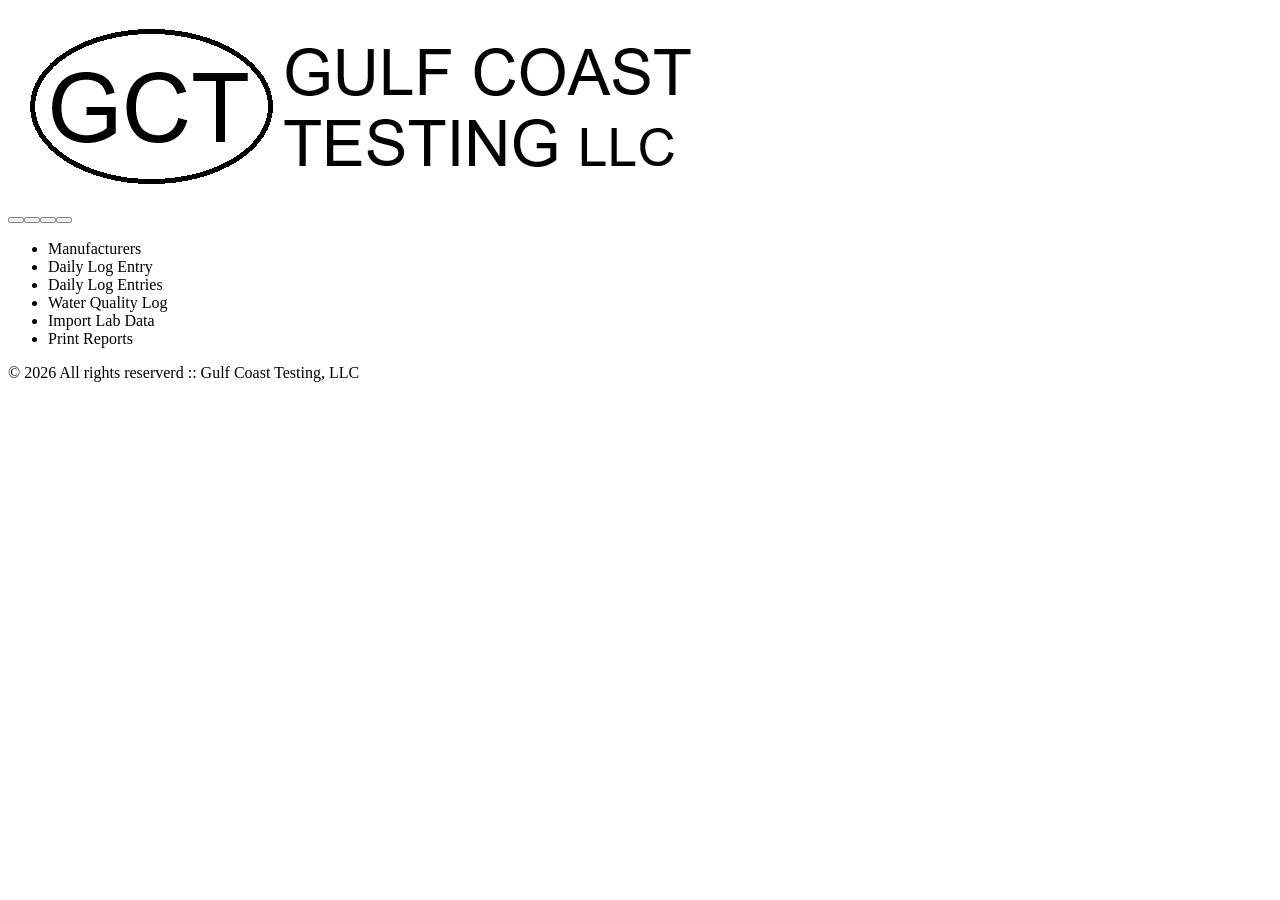
==== index.html @ 45883531 "Initial Commit" ====
<!DOCTYPE html>
<html>
    <head>
        <title>Gulf Coast Testing</title>
    </head>
    <body>
        <header>
            <img src="images/home-logo.jpg" alt="">
        </header>
        <main>
            <div>
                <button/>
                <button/>
                <button/>
                <button/>
            </div>
            <div>
                <ul>
                    <li>Manufacturers</li>
                    <li>Daily Log Entry</li>
                    <li>Daily Log Entries</li>
                    <li>Water Quality Log</li>
                    <li>Import Lab Data</li>
                    <li>Print Reports</li>
                </ul>
            </div>
        </main>
        <footer>
            <p>&copy; <script>document.write(new Date().getFullYear());</script> All rights reserverd :: Gulf Coast Testing, LLC</p>
        </footer>
    </body>   
</html>
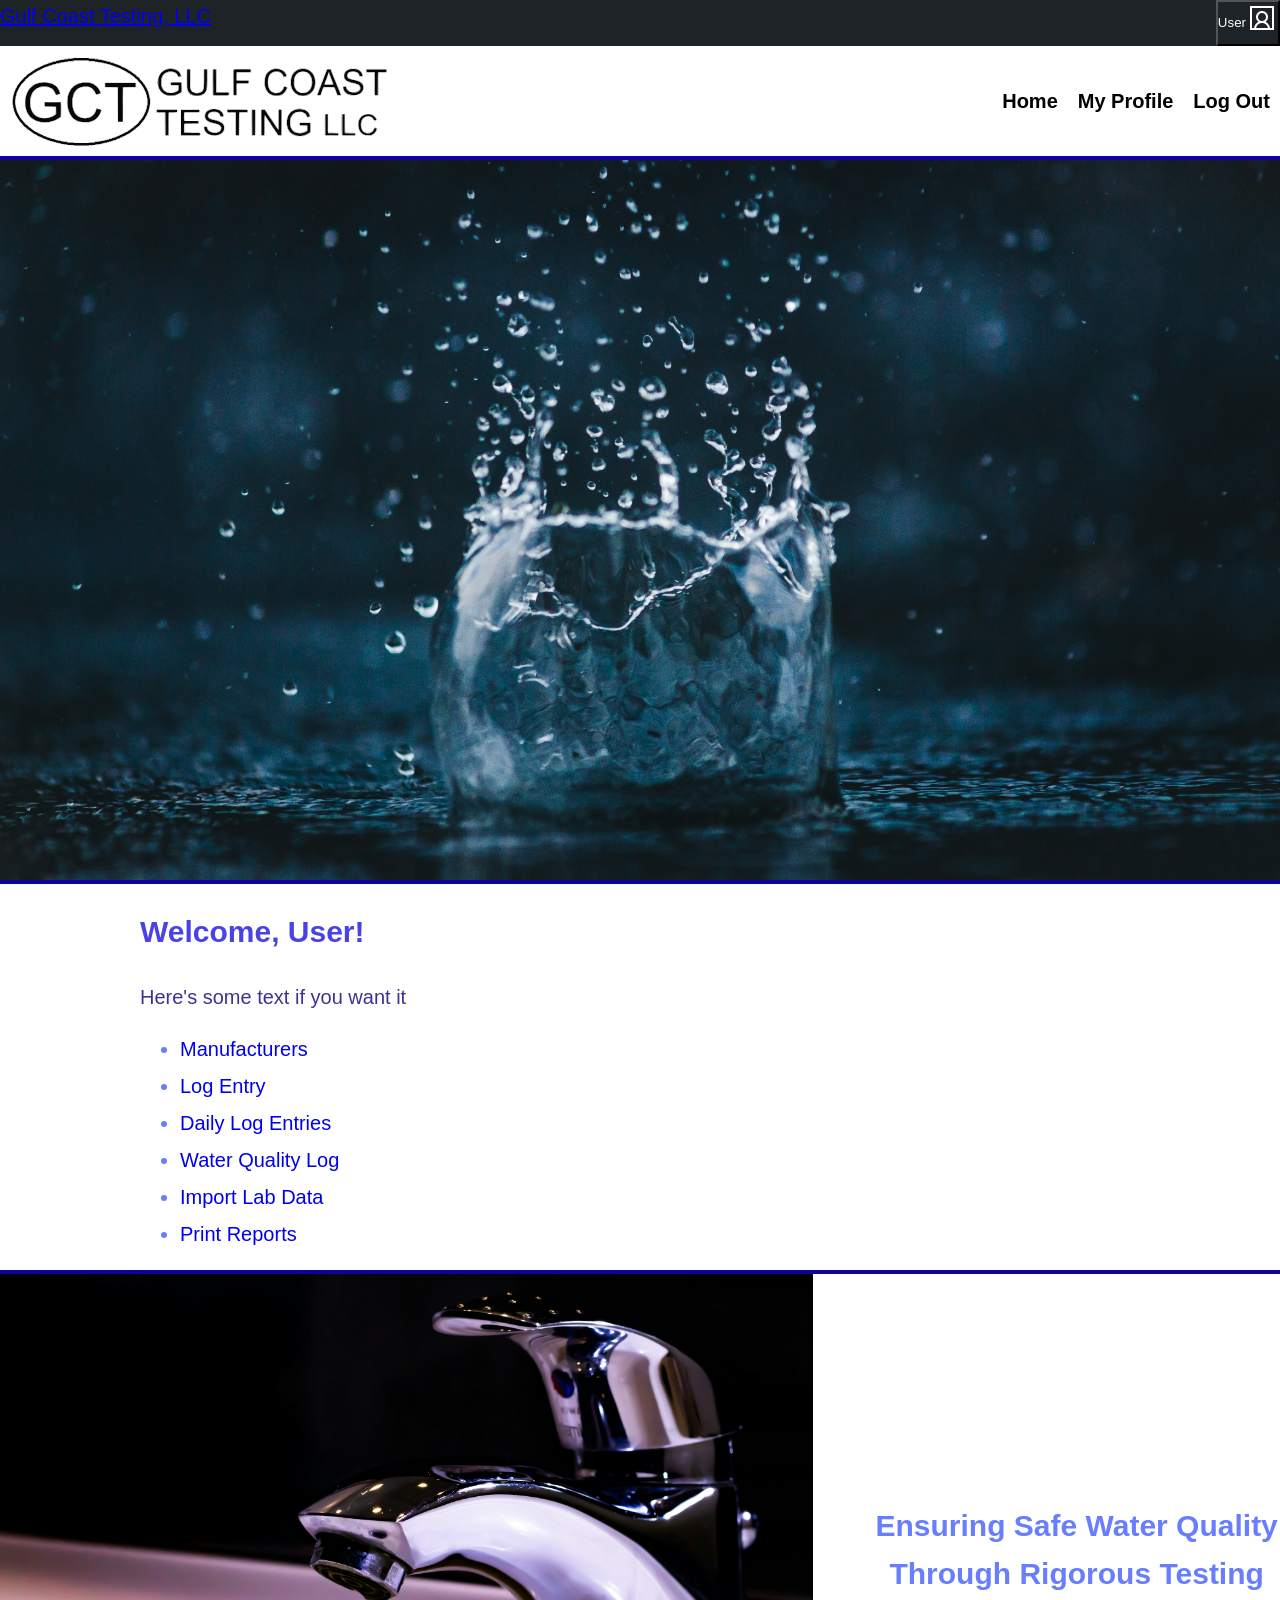
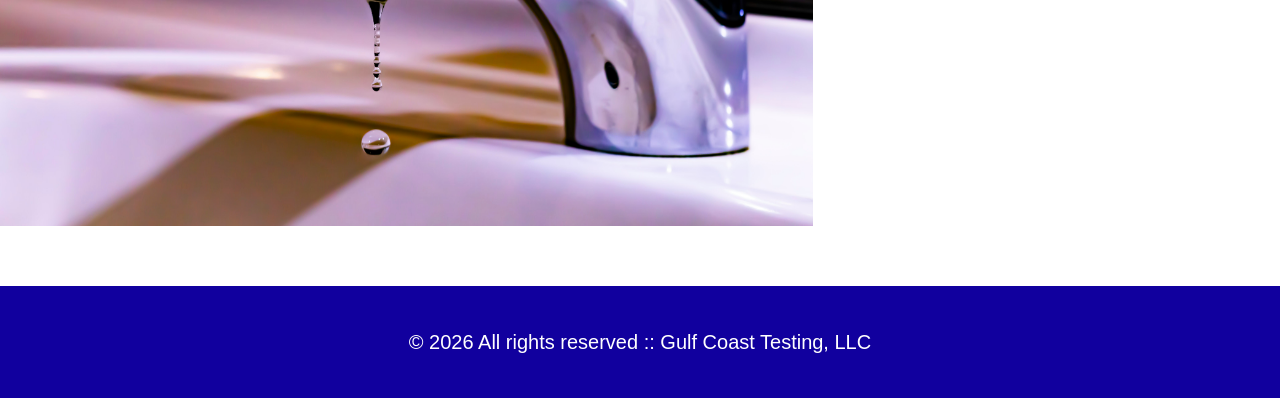
==== commit 332a046a: "Add homepage styling" ====
--- a/index.html
+++ b/index.html
@@ -2,31 +2,78 @@
 <html>
     <head>
         <title>Gulf Coast Testing</title>
+        <link href="css/style.css" rel="stylesheet">
     </head>
     <body>
-        <header>
-            <img src="images/home-logo.jpg" alt="">
-        </header>
-        <main>
-            <div>
-                <button/>
-                <button/>
-                <button/>
-                <button/>
+        <header class="blue-bottom-border">      
+            <div class="top-bar flex">                
+                <a href="index.html">Gulf Coast Testing, LLC</a>
+                <button>                    
+                    <div class="two-column-auto">
+                        <p>
+                            User
+                        </p>
+                        <img src="images/profile.png" alt="Generic person icon">
+                    </div>
+                </button>                             
             </div>
             <div>
-                <ul>
-                    <li>Manufacturers</li>
-                    <li>Daily Log Entry</li>
-                    <li>Daily Log Entries</li>
-                    <li>Water Quality Log</li>
-                    <li>Import Lab Data</li>
-                    <li>Print Reports</li>
-                </ul>
+                <div class="flex">         
+                    <a href="index.html"><img src="images/home-logo.svg" alt=""></a>
+                    <nav class="primary-navigation center" aria-label="Primary Navigation">
+                        <ul>
+                            <li><a href="index.html">Home</a></li>
+                            <li><a href="my-profile.html">My Profile</a></li>
+                            <li><a>Log Out</a></li>
+                        </ul>
+                    </nav>
+                </div>
+            </div>
+        </header>
+        <main>  
+            <div>
+                <section>
+                    <img class="blue-bottom-border" src="images/top-splash.jpg" alt="close up water droplet hitting water and splashing upwards.">
+                </section>         
+            </div> 
+            <section class="blue-bottom-border">
+                <div class="wrapper">
+
+                    <div>
+                        <h1>Welcome, User!</h1>
+                        <p class="blue-text">Here's some text if you want it</p>
+                    </div>            
+                    <div>
+                    <!-- <a class="button-link" href="add-daily-log.html">Daily Log<a/>                    
+                        <button>Enter Lab Data</button>
+                        <button>Import Data</button>
+                        <button>Print Reports</button> -->
+                    </div>
+                    <div>
+                        <ul>
+                            <li><a href="add-delete-manufacturer.html">Manufacturers</a></li>
+                            <li><a href="add-daily-log.html">Log Entry</a> </li>
+                            <li><a href="daily-log-entries.html">Daily Log Entries</a></li>
+                            <li><a href="water-quality-log.html">Water Quality Log</a></li>
+                            <li><a href="import-lab-data.html">Import Lab Data</a></li>
+                            <li><a href="print-reports.html">Print Reports</a></li>
+                        </ul>
+                    </div>
+                </div>
+            </section>  
+            <div>
+                <section>
+                    <div class="two-column-layout">                        
+                        <img src="images/test-4.jpg" alt="Water dripping out of a water faucet." >
+                        <h2 class="center">
+                            Ensuring Safe Water Quality Through Rigorous Testing
+                        </h2>
+                    </div>
+                </section>
             </div>
         </main>
         <footer>
-            <p>&copy; <script>document.write(new Date().getFullYear());</script> All rights reserverd :: Gulf Coast Testing, LLC</p>
+            <p>&copy; <script>document.write(new Date().getFullYear());</script> All rights reserved :: Gulf Coast Testing, LLC</p>
         </footer>
     </body>   
 </html>
--- a/css/style.css
+++ b/css/style.css
@@ -0,0 +1,193 @@
+* {
+    box-sizing: border-box;    
+}
+
+.wrapper {    
+    max-inline-size: 1000px;
+    margin-inline: auto;
+    /* border: dotted red 5px; */
+}
+
+body {
+    font-family: sans-serif;    
+    color: #1B281B;   
+    font-size: 1.25rem; 
+    line-height: 1.6;        
+    margin: 0px;
+}
+
+header {
+    position: sticky; 
+    top: 0; 
+    background-color: white;
+    /* justify-content: space-evenly;    
+    justify-content: space-around;     */    
+}
+
+/* .top-bar {
+    display: flex;
+    justify-content: space-between;
+    height: 40px; 
+} */
+
+.top-bar, .top-bar button {
+    background-color: #1d2327;    
+    color: #FFFFFF;   
+    justify-content: center;
+}
+
+.top-bar button {
+    padding: 0px;       
+}
+
+.top-bar button img {
+    padding: 0px;
+}
+
+/* .top-bar img {
+    height: auto;    
+    width: 10%;     
+    height: auto; 
+    margin: 0px;
+    transform: scale(0.25);
+} */
+
+/* .shrink {
+    transform: scale(0.25);
+    height: 30%;
+    width: 30%;
+    display: block;
+    text-align: center;
+    justify-content: center;
+} */
+
+.flex {
+    display: flex;         
+    gap: 20px;    
+    justify-content: space-between;    
+}
+
+footer {  
+    text-align: center;
+    background-color: #11009e;
+    padding: 20px;
+    color: #FFFFFF;
+}
+
+h1 {
+    color: #4942e4;
+}
+
+h2 {
+    color: #687eff;
+}
+
+.blue-text {
+    color: #3b3495;
+}
+
+li{    
+    margin-block: 5px;       
+}
+
+li a {
+    text-decoration: none;
+}
+
+li, li a:visited {
+    color: #687eff;
+}
+
+.primary-navigation ul {
+    list-style: none;
+    display: flex;
+    gap: 20px;
+    margin: 10px;
+    padding: 0;    
+}
+
+.primary-navigation a{ 
+    font-weight: bold;
+    text-decoration: none;
+}
+
+.primary-navigation a, .primary-navigation a:visited {
+    color: black;    
+    /* font-weight: bold;
+    text-decoration: none; */
+}
+
+/* 
+.primary-navigation a:hover,
+.primary-navigation a:focus-visible {    
+    color: #687eff;
+} */
+
+a:hover, a:focus-visible, a:active, a:visited:hover {
+    color: #505050;
+}
+
+img {
+    display: block;
+    justify-content: center;
+    /* margin-block: 20px; */
+    max-inline-size: 100%;
+}
+
+.two-column-auto {
+    display: grid;
+    grid-template-columns: auto auto;
+    justify-content: center;
+    text-align: center;
+}
+
+.two-column-layout {
+    display: grid;
+    gap: 60px;    
+    margin-block-end: 60px;
+    text-align: center;        
+
+    @media (width > 720px) {    
+        grid-template-columns: 2fr 1fr;            
+    };
+}
+
+.center {
+    display: flex;
+    justify-content: center;
+    align-items: center;
+}
+
+.blue-background {
+    background-color: #11009e;
+}
+
+.blue-bottom-border {
+    border-bottom: solid 4px #11009e;
+}
+
+.splash-background {
+    color: #FFFFFF;    
+    background-image: url("../images/top-splash.jpg");    
+}
+
+/* .climber-bg {    
+    color: #FFFFFF;
+    background-image: url("../images/simple-steps.jpg");
+    padding: 24px;
+    border: #0b4a5a solid 5px;
+    background-repeat: no-repeat;
+    background-position:  center;
+    background-size: cover;
+} */
+
+/* .button-link {    
+    -moz-appearance: button;
+    -ms-appearance: button;
+    -o-appearance: button;
+    -webkit-appearance: button;
+    appearance: button;
+    text-decoration: none;
+    color: #000000;      
+    background-color: #86b6f6;
+}​ */
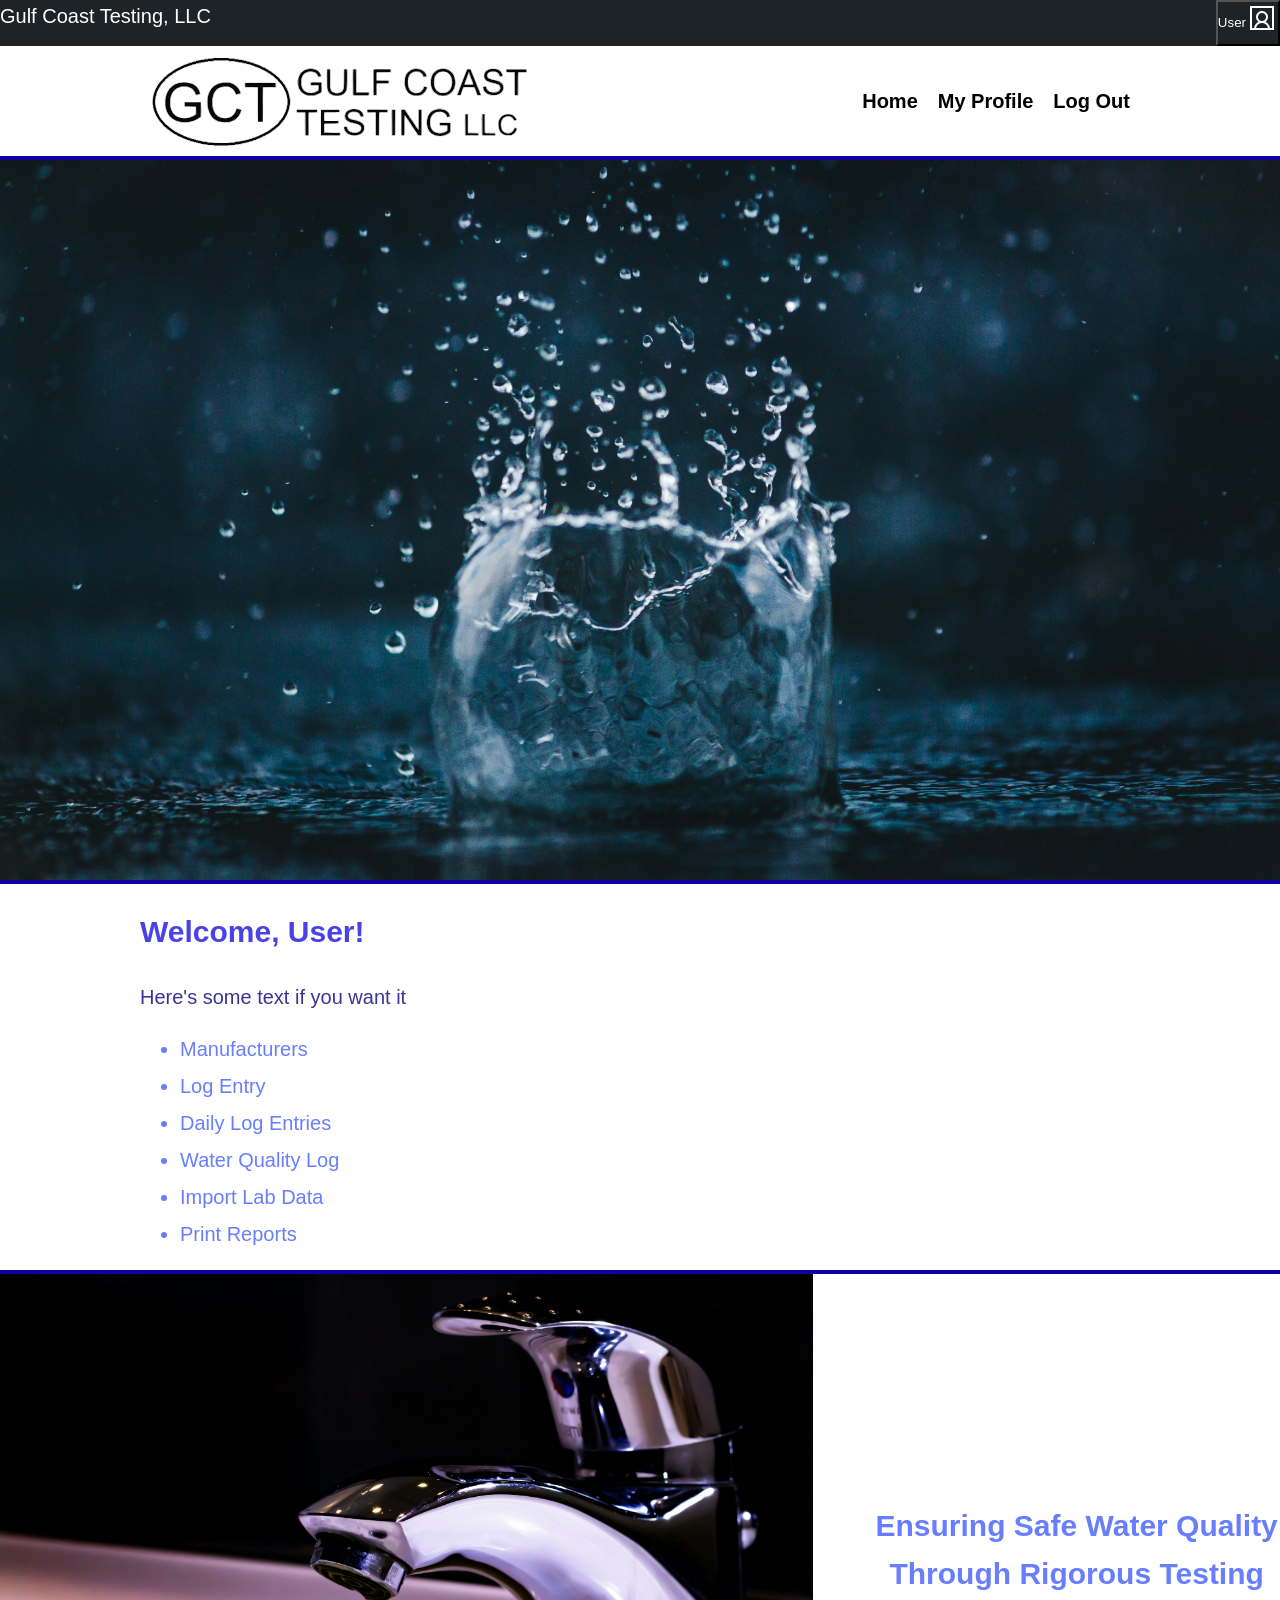
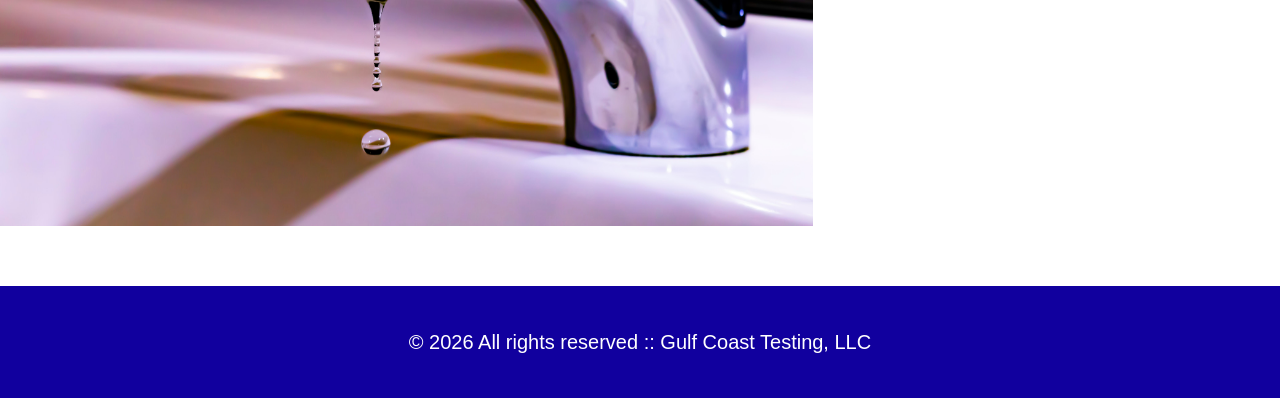
==== commit 56af783e: "Mock up Additional pages" ====
--- a/index.html
+++ b/index.html
@@ -17,7 +17,7 @@
                     </div>
                 </button>                             
             </div>
-            <div>
+            <div class="wrapper">
                 <div class="flex">         
                     <a href="index.html"><img src="images/home-logo.svg" alt=""></a>
                     <nav class="primary-navigation center" aria-label="Primary Navigation">
@@ -38,7 +38,6 @@
             </div> 
             <section class="blue-bottom-border">
                 <div class="wrapper">
-
                     <div>
                         <h1>Welcome, User!</h1>
                         <p class="blue-text">Here's some text if you want it</p>
--- a/css/style.css
+++ b/css/style.css
@@ -5,6 +5,7 @@
 .wrapper {    
     max-inline-size: 1000px;
     margin-inline: auto;
+    /* margin-block: 100px; */
     /* border: dotted red 5px; */
 }
 
@@ -98,6 +99,10 @@
     color: #687eff;
 }
 
+a, a:visited {
+    color: #687eff;
+}
+
 .primary-navigation ul {
     list-style: none;
     display: flex;
@@ -106,13 +111,24 @@
     padding: 0;    
 }
 
+.top-bar a{
+    text-decoration: none;
+    color: #FFFFFF;
+}
+
+.primary-navigation a, .primary-navigation a:visited {
+    color: black;    
+    /* font-weight: bold;
+    text-decoration: none; */
+}
+
 .primary-navigation a{ 
     font-weight: bold;
     text-decoration: none;
 }
 
 .primary-navigation a, .primary-navigation a:visited {
-    color: black;    
+    color: #000000;    
     /* font-weight: bold;
     text-decoration: none; */
 }
@@ -152,6 +168,16 @@
     };
 }
 
+.two-column-layout-right-dom {
+    display: grid;
+    gap: 60px;    
+    margin-block-end: 60px;           
+
+    @media (width > 720px) {    
+        grid-template-columns: 1fr 2fr;            
+    };
+}
+
 .center {
     display: flex;
     justify-content: center;
@@ -159,7 +185,9 @@
 }
 
 .blue-background {
-    background-color: #11009e;
+    background-color: #687eff;
+    color: #FFFFFF;
+    padding: 8px;    
 }
 
 .blue-bottom-border {
@@ -179,15 +207,4 @@
     background-repeat: no-repeat;
     background-position:  center;
     background-size: cover;
-} */
-
-/* .button-link {    
-    -moz-appearance: button;
-    -ms-appearance: button;
-    -o-appearance: button;
-    -webkit-appearance: button;
-    appearance: button;
-    text-decoration: none;
-    color: #000000;      
-    background-color: #86b6f6;
-}​ */+} */
